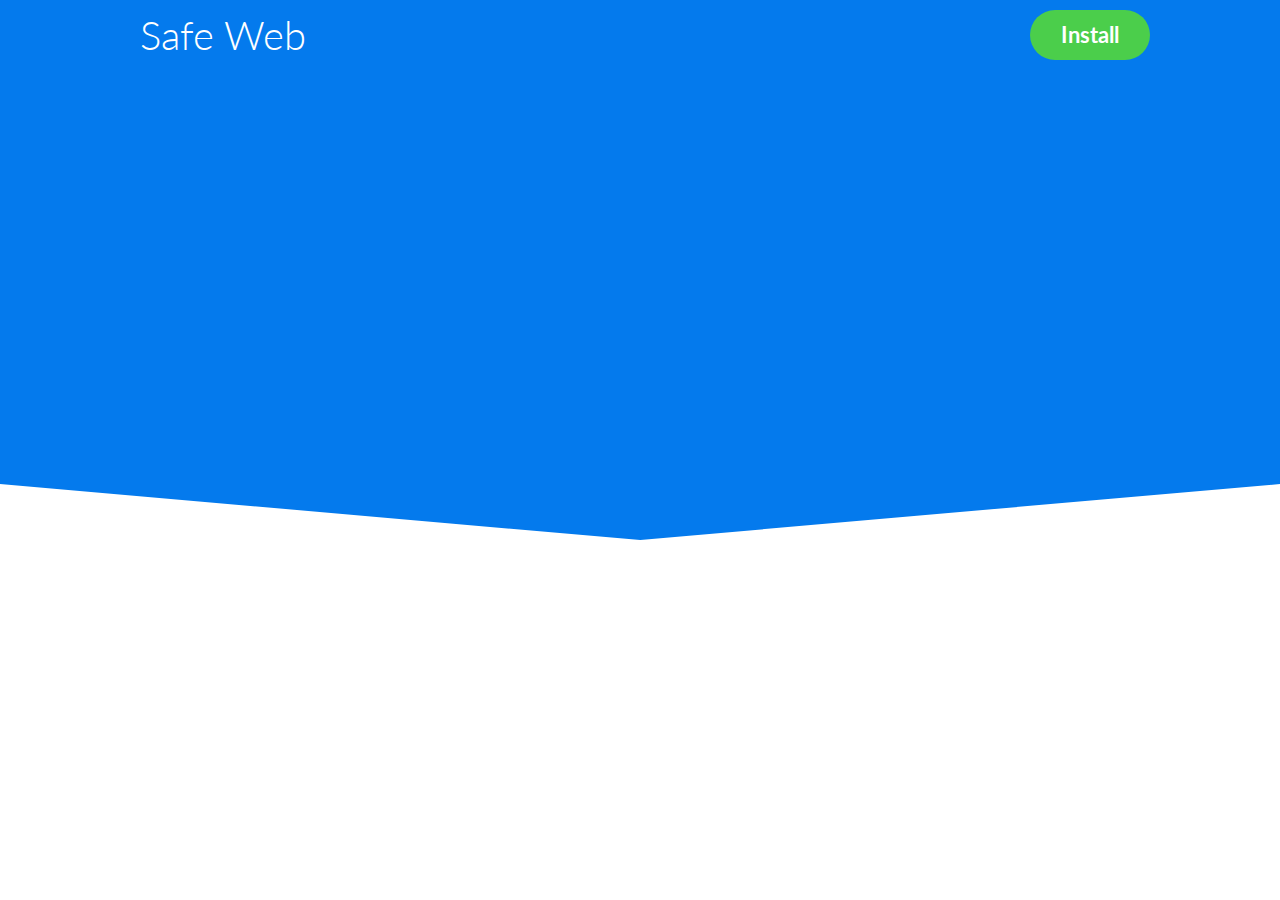
==== index.html @ 14d47bcd "Building Section 1" ====
<!DOCTYPE html>
<html lang="en">

<head>
    <meta charset="UTF-8">
    <meta name="viewport" content="width=device-width, initial-scale=1.0">
    <title>Safe Web</title>
    <link rel="stylesheet" href="style.css">
    <link rel="stylesheet" href="utility.css">
</head>

<body>

    <!-- Navbar -->
    <div class="navbar">
        <div class="container flex">
            <h1 class="logo">Safe Web</h1>
            <nav>
                <a href="#" class="btn">Install</a>
            </nav>
        </div>
    </div>

    <!-- Section 1 -->
    <section class="section1">
        <div class="container">

        </div>
    </section>

</body>

</html>
---- style.css ----
@import url('https://fonts.googleapis.com/css2?family=Lato:wght@300&display=swap');

:root {
    --primary-color: #047aed;
}

* {
    box-sizing: border-box;
    padding: 0;
    margin: 0;
}

body {
    font-family: 'Lato', sans-serif;
    line-height: 1.6;
}

h1,
h2 {
    font-weight: 300;
    line-height: 1.2;
    margin: 0 10px;
}

p {
    margin: 0 10px;
}


/* Navbar starts */
.navbar .logo {
    font-size: 40px;
    color: #fff;
}

.navbar {
    height: 70px;
    background-color: var(--primary-color);
}

.navbar .flex {
    justify-content: space-between;
}

.navbar .btn {
    border-radius: 30px;
    width: 120px;
    font-size: 22px;
    height: 50px;
}

/* Navbar Ends */


/* Section 1 */

.section1 {
    height: 500px;
    background-color: var(--primary-color);
    position: relative;
}

.section1::before {
    content: '';
    position: absolute;
    height: 100px;
    bottom: -70px;
    right: 0;
    left: 0;
    background-color: #fff;
    transform: skewY(-5deg);
    -webkit-transform: skewY(-5deg);
    -moz-transform: skewY(-5deg);
    -ms-transform: skewY(-5deg);
}

.section1::after {
    content: '';
    position: absolute;
    height: 100px;
    bottom: -70px;
    right: 0;
    left: 0;
    background-color: #fff;
    transform: skewY(5deg);
    -webkit-transform: skewY(5deg);
    -moz-transform: skewY(5deg);
    -ms-transform: skewY(5deg);
}


/* Section 1 Ends */


/* Responsive Navbar */
@media (max-width: 700px) {
    .navbar .flex {
        justify-content: center;
    }

    .navbar .btn {
        display: none;
    }
}
---- utility.css ----
.btn {
    display: inline-block;
    border: none;
    border-radius: 10px;
    padding: 7px 0;
    background-color: rgb(75, 206, 75);
    color: #fff;
    font-weight: bolder;
    font-size: 20px;
    outline: none;
    text-decoration: none;
    text-align: center;
}

.btn:hover {
    transform: scale(0.96);
}

.flex {
    display: flex;
    justify-content: center;
    align-items: center;
    height: 100%;
}

.container {
    max-width: 1100px;
    margin: 0 auto;
    overflow: auto;
    padding: 0 40px;
}
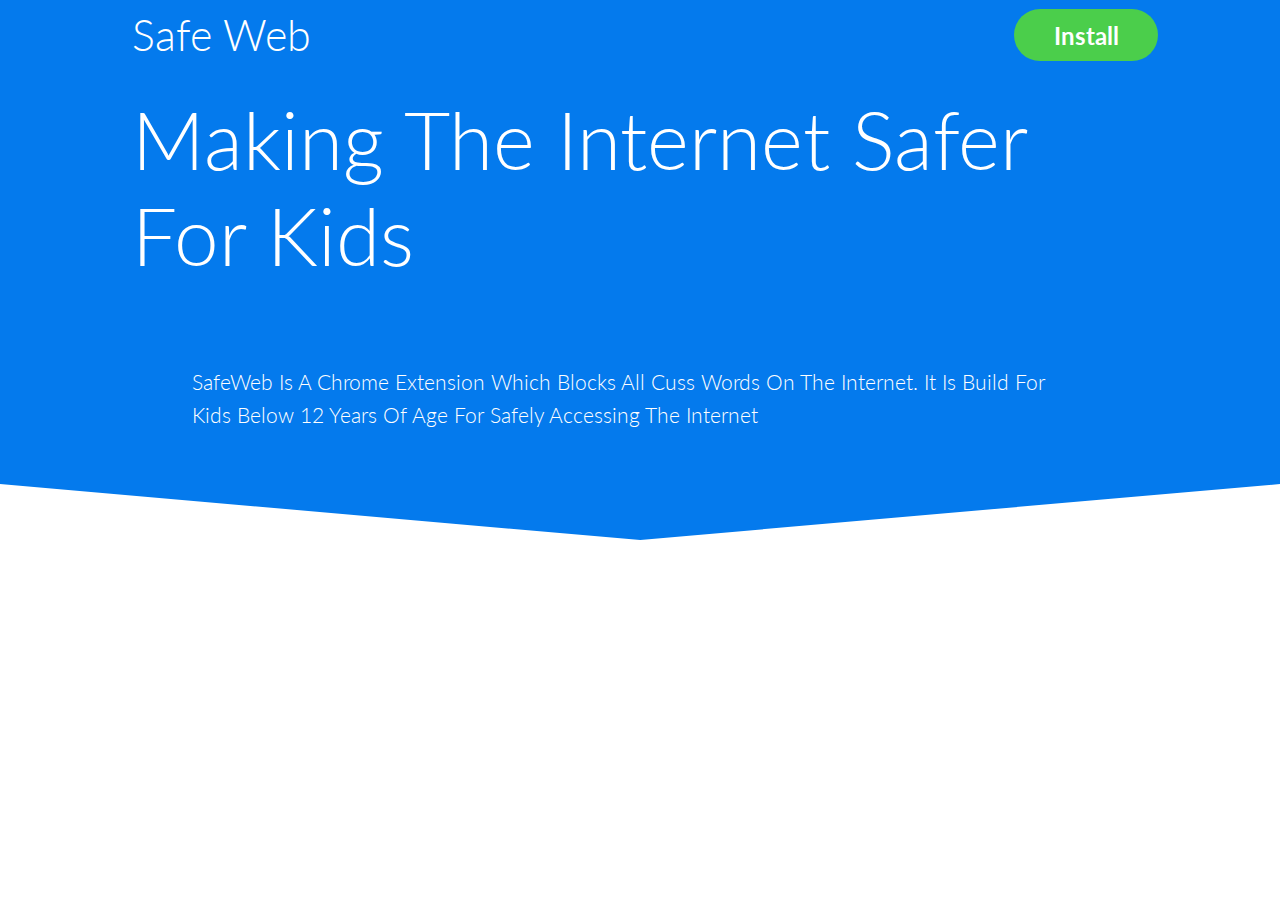
==== commit 497d72c0: "Made navbar and section1 responsive" ====
--- a/index.html
+++ b/index.html
@@ -23,8 +23,17 @@
 
     <!-- Section 1 -->
     <section class="section1">
-        <div class="container">
-
+        <div class="container flex">
+            <div class="section1-headline">
+                <h1 class="headline">Making The Internet Safer For Kids</h1>
+            </div>
+            <div class="section1-para">
+                <p class="para">
+                    SafeWeb Is A Chrome Extension Which Blocks All Cuss Words On
+                    The Internet. It Is Build For Kids Below 12 Years Of Age For Safely
+                    Accessing The Internet
+                </p>
+            </div>
         </div>
     </section>
 
--- a/style.css
+++ b/style.css
@@ -29,7 +29,7 @@
 
 /* Navbar starts */
 .navbar .logo {
-    font-size: 40px;
+    font-size: 2.7rem;
     color: #fff;
 }
 
@@ -44,9 +44,9 @@
 
 .navbar .btn {
     border-radius: 30px;
-    width: 120px;
-    font-size: 22px;
-    height: 50px;
+    width: 9rem;
+    font-size: 1.5rem;
+    height: 3.2rem;
 }
 
 /* Navbar Ends */
@@ -88,12 +88,35 @@
     -ms-transform: skewY(5deg);
 }
 
+.section1 .flex {
+    flex-direction: column;
+}
+
+.section1-headline {
+    position: relative;
+    bottom: 100px;
+    padding: 2rem 0;
+    font-size: 2.5rem;
+    color: #fff;
+    font-weight: 700;
+}
+
+.section1-para {
+    position: relative;
+    bottom: 50px;
+    font-size: 1.3rem;
+    color: #fff;
+    font-weight: 300;
+    margin: 0 60px;
+}
+
+
 
 /* Section 1 Ends */
 
 
 /* Responsive Navbar */
-@media (max-width: 700px) {
+@media (max-width: 1100px) {
     .navbar .flex {
         justify-content: center;
     }
@@ -101,4 +124,23 @@
     .navbar .btn {
         display: none;
     }
+
+    .section1 .flex {
+        align-items: center;
+    }
+
+    .section1-para {
+        margin: 0 0;
+    }
+}
+
+@media (max-width: 800px) {
+    .section1-headline {
+        font-size: 1.7rem;
+    }
+
+    .section1-para {
+        margin: 0 0;
+        font-size: 1rem;
+    }
 }--- a/utility.css
+++ b/utility.css
@@ -2,11 +2,11 @@
     display: inline-block;
     border: none;
     border-radius: 10px;
-    padding: 7px 0;
+    padding: 0.5rem 0;
     background-color: rgb(75, 206, 75);
     color: #fff;
     font-weight: bolder;
-    font-size: 20px;
+    font-size: 1.5rem;
     outline: none;
     text-decoration: none;
     text-align: center;
@@ -27,5 +27,5 @@
     max-width: 1100px;
     margin: 0 auto;
     overflow: auto;
-    padding: 0 40px;
+    padding: 0 2rem;
 }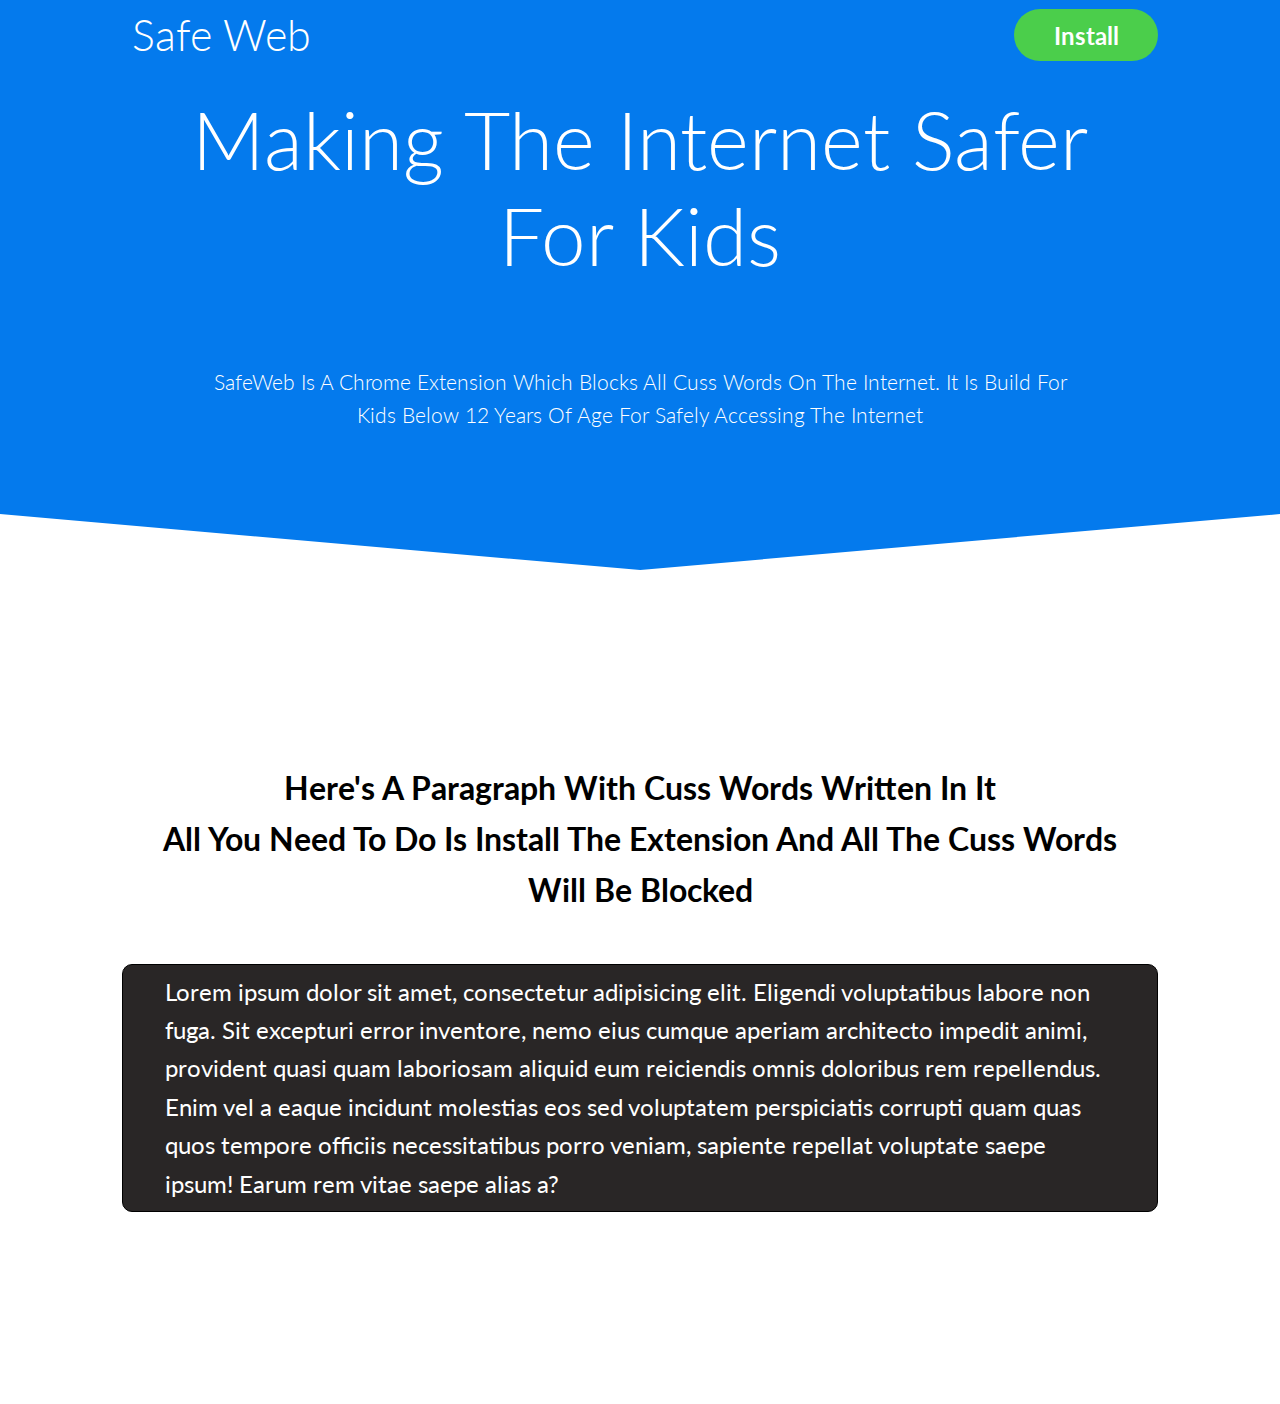
==== commit 6148d84a: "Section 2 added" ====
--- a/index.html
+++ b/index.html
@@ -37,6 +37,27 @@
         </div>
     </section>
 
+    <section class="section2">
+        <div class="container">
+            <div class="section2-text flex">
+                <h1 class="section2-heading">
+                    Here's A Paragraph With Cuss Words Written In It<br>
+                    All You Need To Do Is Install The Extension And All The Cuss Words Will Be Blocked
+                </h1>
+                <div class="box">
+                    <p class="section2-para">
+                        Lorem ipsum dolor sit amet, consectetur adipisicing elit. Eligendi voluptatibus labore non fuga.
+                        Sit excepturi error inventore, nemo eius cumque aperiam architecto impedit animi, provident
+                        quasi quam laboriosam aliquid eum reiciendis omnis doloribus rem repellendus. Enim vel a eaque
+                        incidunt molestias eos sed voluptatem perspiciatis corrupti quam quas quos tempore officiis
+                        necessitatibus porro veniam, sapiente repellat voluptate saepe ipsum! Earum rem vitae saepe
+                        alias a?
+                    </p>
+                </div>
+            </div>
+        </div>
+    </section>
+
 </body>
 
 </html>--- a/style.css
+++ b/style.css
@@ -63,7 +63,7 @@
 .section1::before {
     content: '';
     position: absolute;
-    height: 100px;
+    height: 70px;
     bottom: -70px;
     right: 0;
     left: 0;
@@ -77,7 +77,7 @@
 .section1::after {
     content: '';
     position: absolute;
-    height: 100px;
+    height: 70px;
     bottom: -70px;
     right: 0;
     left: 0;
@@ -99,6 +99,7 @@
     font-size: 2.5rem;
     color: #fff;
     font-weight: 700;
+    text-align: center;
 }
 
 .section1-para {
@@ -108,11 +109,45 @@
     color: #fff;
     font-weight: 300;
     margin: 0 60px;
+    text-align: center;
 }
 
 
 
 /* Section 1 Ends */
+
+
+
+/* Section2 Starts */
+
+.section2 {
+    margin: 12rem 0;
+}
+
+.section2-heading {
+    font-size: 2rem;
+    line-height: 1.6;
+    text-align: center;
+    margin-bottom: 3rem;
+    font-weight: bold;
+}
+
+.section2-para {
+    font-size: 1.5rem;
+}
+
+.section2-text .box {
+    padding: 0.5rem 2rem;
+    border: 1px solid black;
+    border-radius: 10px;
+    background-color: rgb(41, 38, 38);
+    color: #fff;
+}
+
+/* Section2 Ends */
+
+
+
 
 
 /* Responsive Navbar */
@@ -136,11 +171,21 @@
 
 @media (max-width: 800px) {
     .section1-headline {
-        font-size: 1.7rem;
+        font-size: 2rem;
     }
 
     .section1-para {
         margin: 0 0;
         font-size: 1rem;
     }
+}
+
+@media (max-width: 400px) {
+    .section1-headline {
+        font-size: 1.5rem;
+    }
+
+    .section1-para {
+        font-size: 1rem;
+    }
 }--- a/utility.css
+++ b/utility.css
@@ -18,6 +18,7 @@
 
 .flex {
     display: flex;
+    flex-wrap: wrap;
     justify-content: center;
     align-items: center;
     height: 100%;
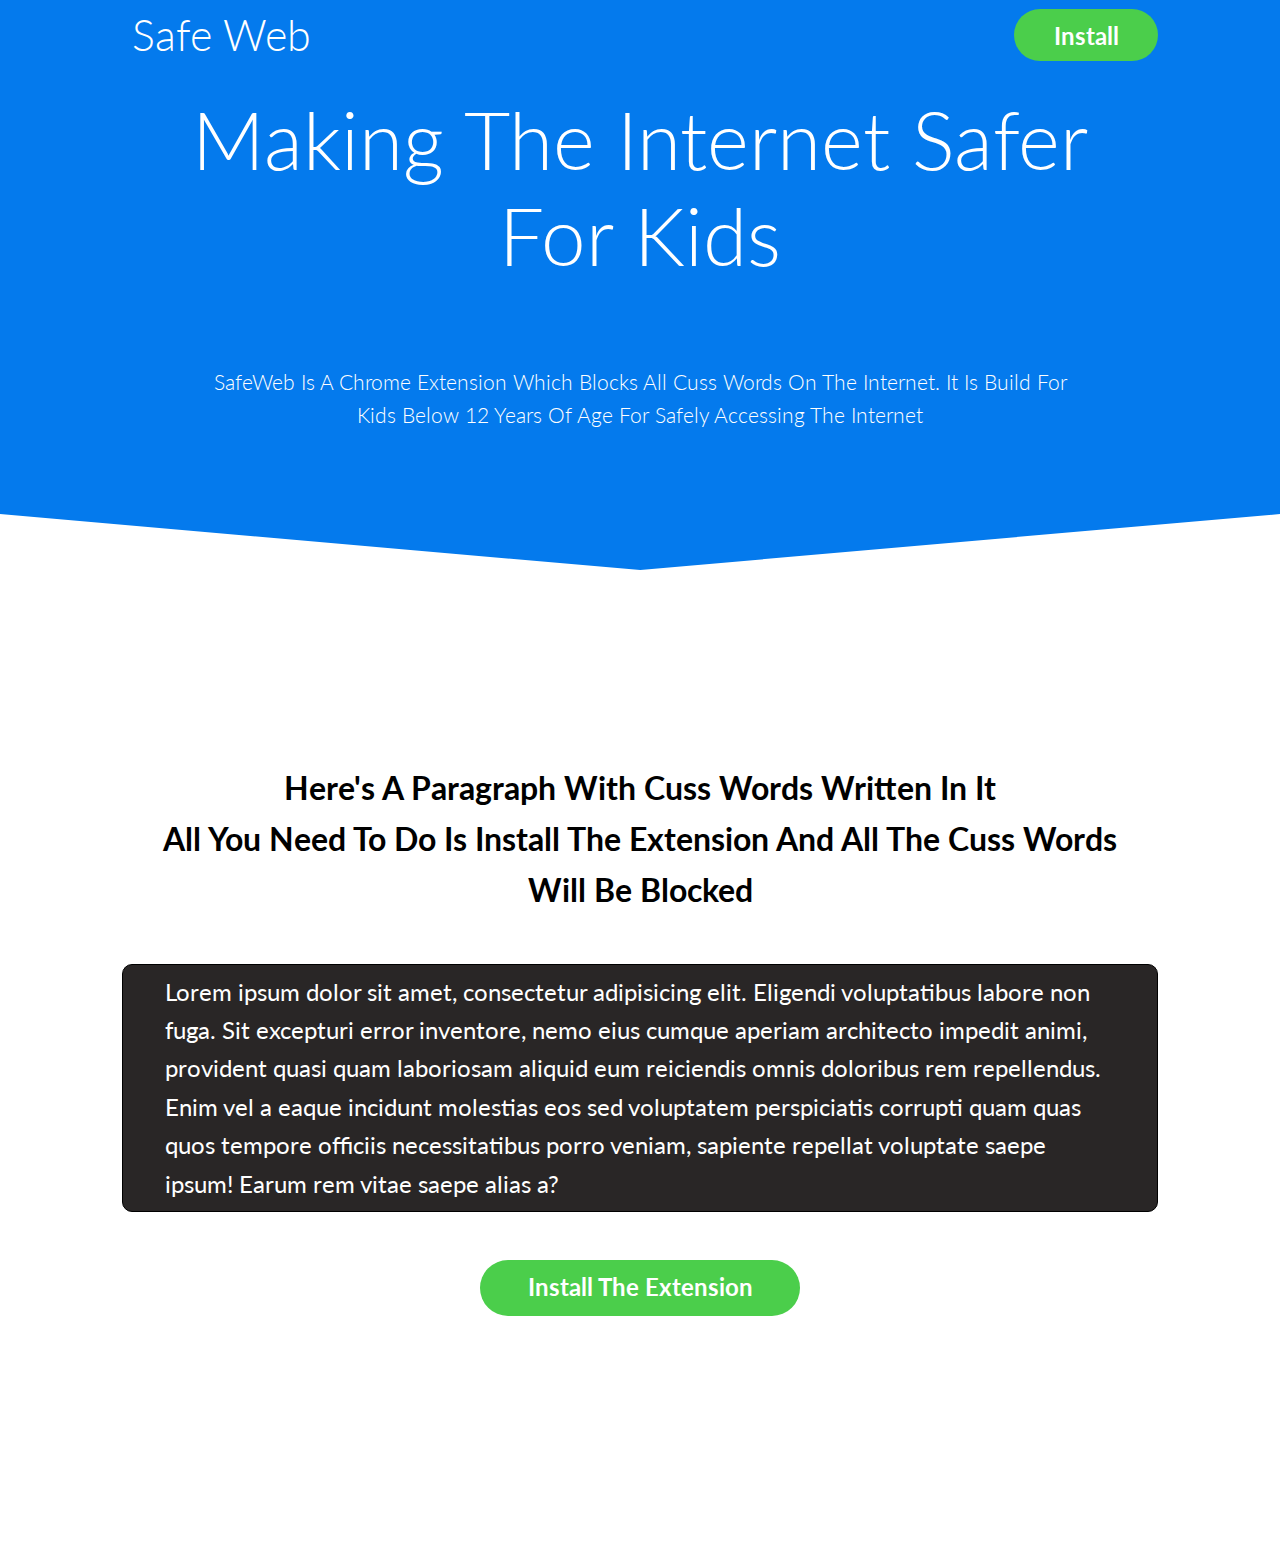
==== commit 06a83c29: "Updated" ====
--- a/index.html
+++ b/index.html
@@ -38,8 +38,8 @@
     </section>
 
     <section class="section2">
-        <div class="container">
-            <div class="section2-text flex">
+        <div class="container flex">
+            <div class="section2-text">
                 <h1 class="section2-heading">
                     Here's A Paragraph With Cuss Words Written In It<br>
                     All You Need To Do Is Install The Extension And All The Cuss Words Will Be Blocked
@@ -55,6 +55,9 @@
                     </p>
                 </div>
             </div>
+            <div class="section2-btn">
+                <a href="#" class="btn">Install The Extension</a>
+            </div>
         </div>
     </section>
 
--- a/style.css
+++ b/style.css
@@ -144,6 +144,14 @@
     color: #fff;
 }
 
+.section2-btn .btn {
+    border-radius: 30px;
+    width: 20rem;
+    font-size: 1.5rem;
+    height: 3.5rem;
+    margin: 3rem auto;
+}
+
 /* Section2 Ends */
 
 
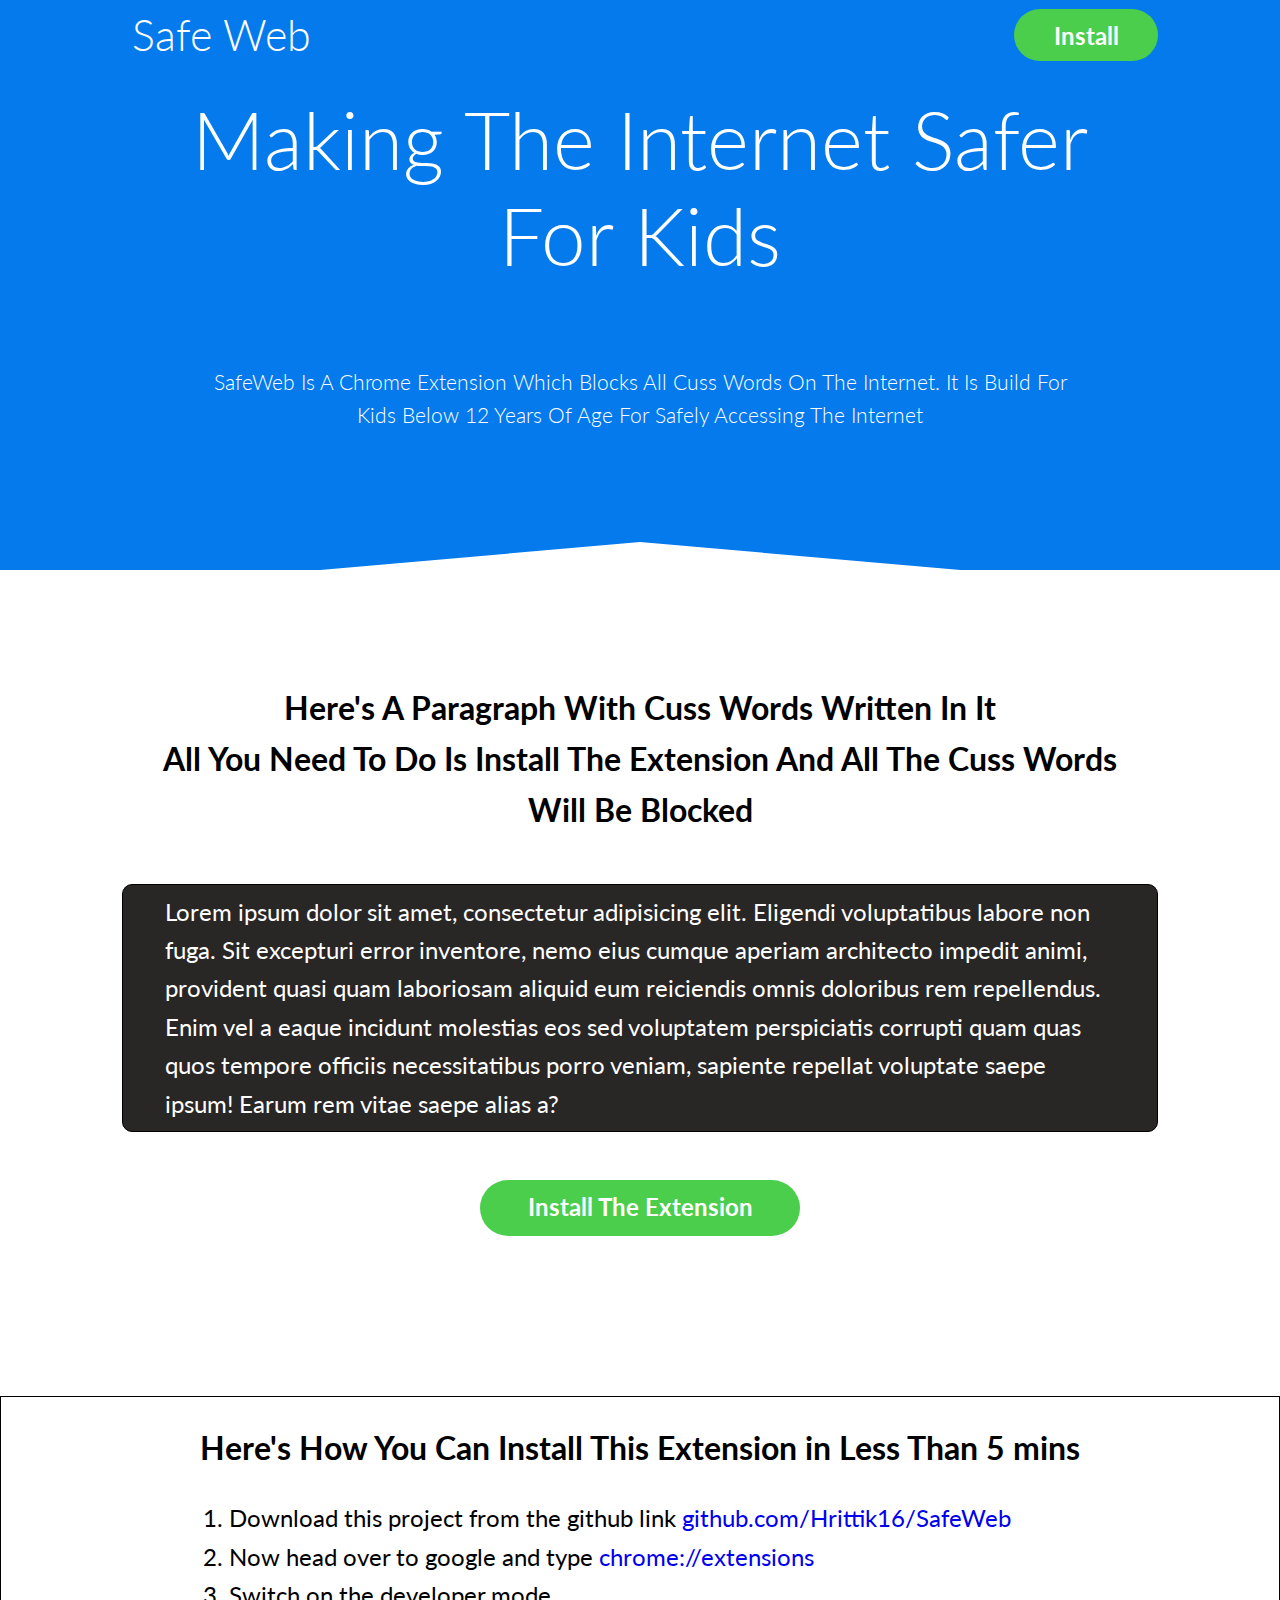
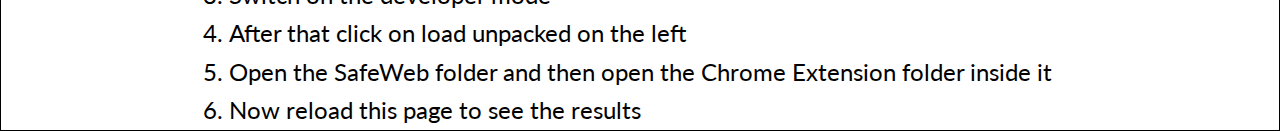
==== commit fdf22092: "Section3 added" ====
--- a/index.html
+++ b/index.html
@@ -61,6 +61,31 @@
         </div>
     </section>
 
+    <section class="section3">
+        <div class="container flex">
+            <div class="section3-text">
+                <h1 class="section3-heading">
+                    Here's How You Can Install This Extension in Less Than 5 mins
+                </h1>
+            </div>
+            <div class="section3-installation">
+                <ol>
+                    <li class="points">Download this project from the github link <a
+                            href="https://www.github.com/Hrittik16/SafeWeb"
+                            target="_blank">github.com/Hrittik16/SafeWeb</a>
+                    </li>
+                    <li class="points">Now head over to google and type <a href="chrome://extensions/"
+                            target="_blank">chrome://extensions</a>
+                    </li>
+                    <li class="points">Switch on the developer mode</li>
+                    <li class="points">After that click on load unpacked on the left</li>
+                    <li class="points">Open the SafeWeb folder and then open the Chrome Extension folder inside it</li>
+                    <li class="points">Now reload this page to see the results</li>
+                </ol>
+            </div>
+        </div>
+    </section>
+
 </body>
 
 </html>--- a/style.css
+++ b/style.css
@@ -26,6 +26,10 @@
     margin: 0 10px;
 }
 
+a {
+    text-decoration: none;
+}
+
 
 /* Navbar starts */
 .navbar .logo {
@@ -65,7 +69,7 @@
     position: absolute;
     height: 70px;
     bottom: -70px;
-    right: 0;
+    right: 50%;
     left: 0;
     background-color: #fff;
     transform: skewY(-5deg);
@@ -80,7 +84,7 @@
     height: 70px;
     bottom: -70px;
     right: 0;
-    left: 0;
+    left: 50%;
     background-color: #fff;
     transform: skewY(5deg);
     -webkit-transform: skewY(5deg);
@@ -121,7 +125,7 @@
 /* Section2 Starts */
 
 .section2 {
-    margin: 12rem 0;
+    margin-top: 7rem;
 }
 
 .section2-heading {
@@ -152,7 +156,35 @@
     margin: 3rem auto;
 }
 
+
 /* Section2 Ends */
+
+
+
+/* Section3 Starts */
+
+.section3 {
+    position: relative;
+    top: 7rem;
+    border: 1px solid black;
+}
+
+.section3-text {
+    padding: 2rem;
+}
+
+.section3-heading {
+    font-weight: bold;
+    font-size: 2rem;
+}
+
+.section3-installation {
+    font-size: 1.5rem;
+}
+
+
+/* Section3 Ends */
+
 
 
 
@@ -196,4 +228,12 @@
     .section1-para {
         font-size: 1rem;
     }
+
+    .section2-heading {
+        font-size: 1.5rem;
+    }
+
+    .section2-para {
+        font-size: 1rem;
+    }
 }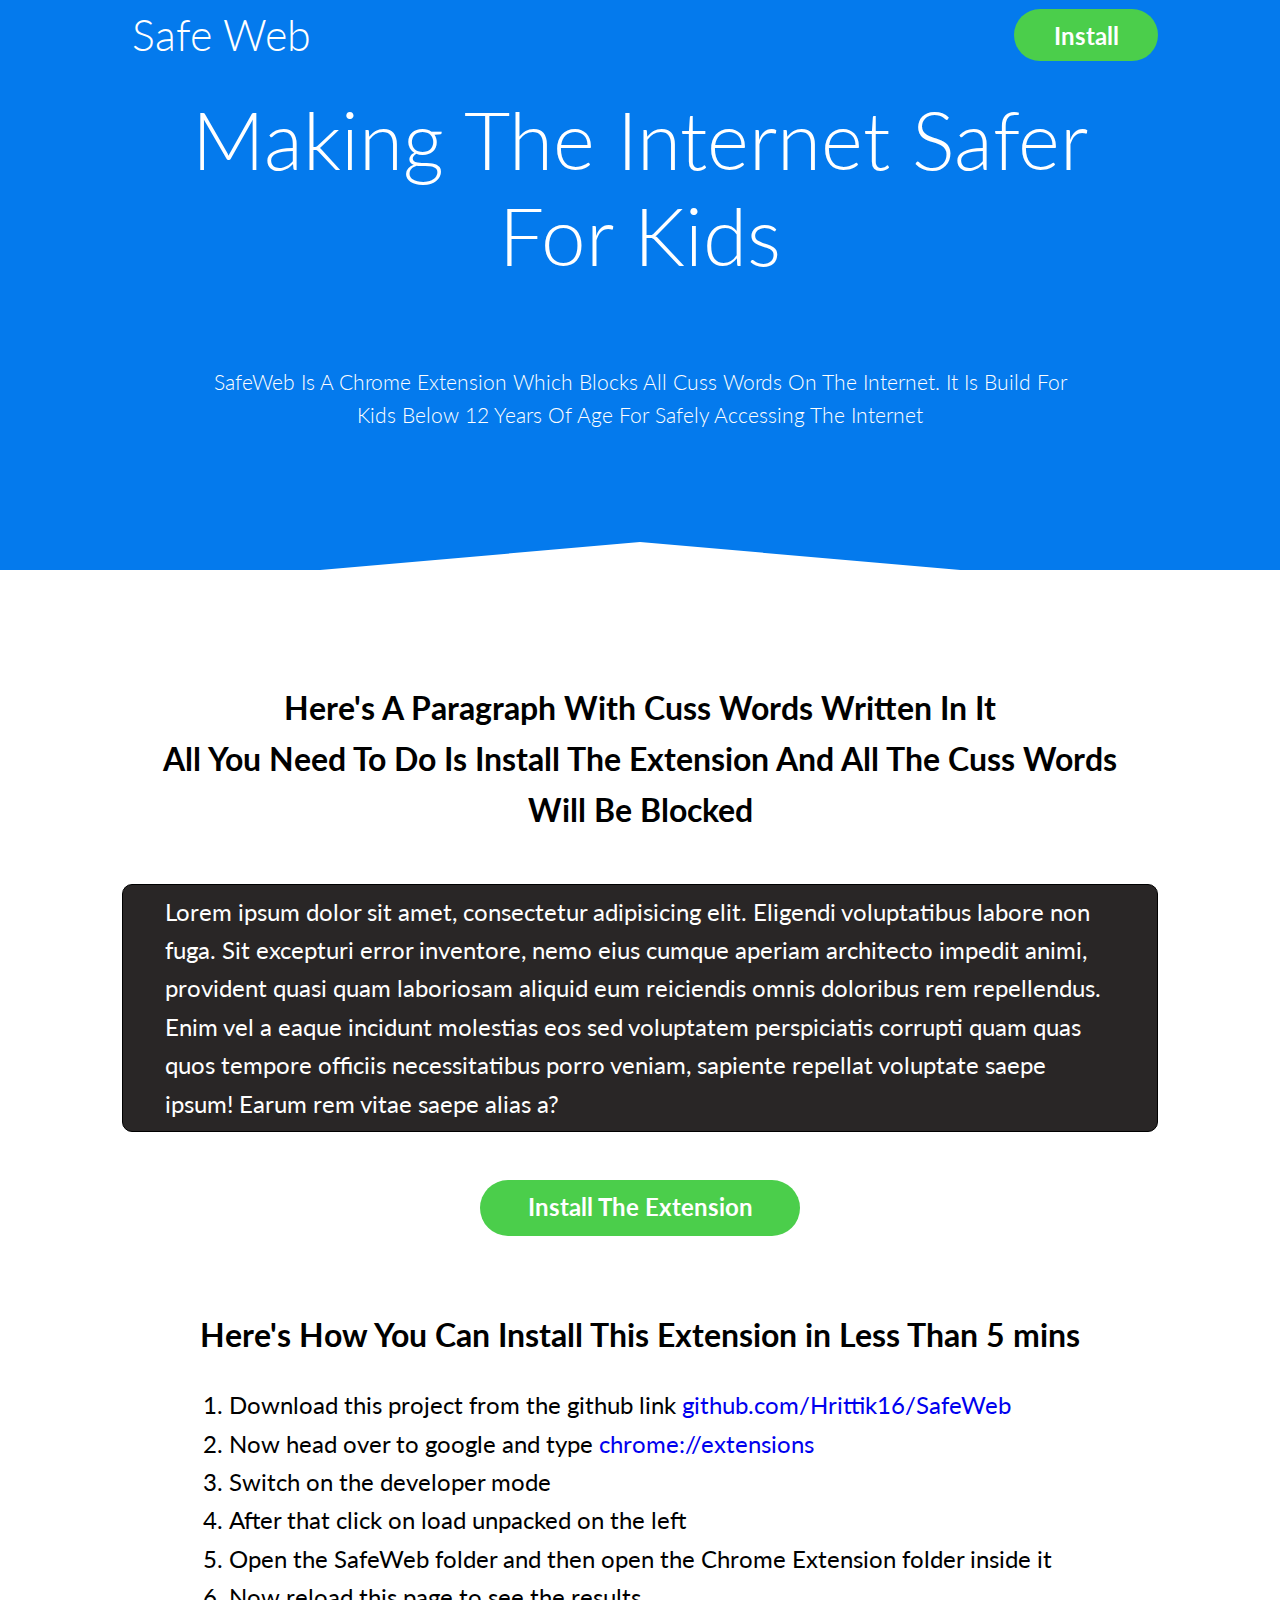
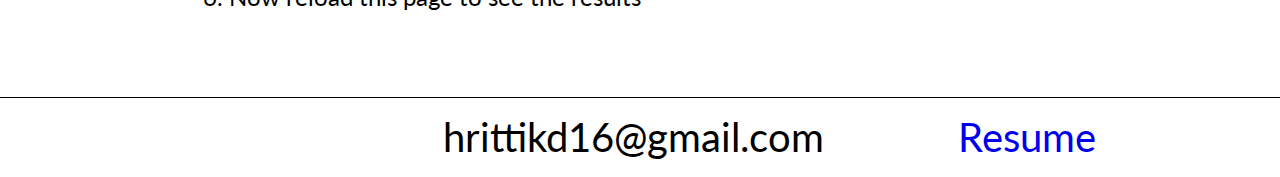
==== commit dbb5561a: "Footer Added" ====
--- a/index.html
+++ b/index.html
@@ -7,6 +7,9 @@
     <title>Safe Web</title>
     <link rel="stylesheet" href="style.css">
     <link rel="stylesheet" href="utility.css">
+    <link rel="stylesheet" href="https://cdnjs.cloudflare.com/ajax/libs/font-awesome/5.15.1/css/all.min.css"
+        integrity="sha512-+4zCK9k+qNFUR5X+cKL9EIR+ZOhtIloNl9GIKS57V1MyNsYpYcUrUeQc9vNfzsWfV28IaLL3i96P9sdNyeRssA=="
+        crossorigin="anonymous" />
 </head>
 
 <body>
@@ -16,7 +19,7 @@
         <div class="container flex">
             <h1 class="logo">Safe Web</h1>
             <nav>
-                <a href="#" class="btn">Install</a>
+                <a href="#install" class="btn">Install</a>
             </nav>
         </div>
     </div>
@@ -37,6 +40,7 @@
         </div>
     </section>
 
+    <!-- Section 2 -->
     <section class="section2">
         <div class="container flex">
             <div class="section2-text">
@@ -56,15 +60,17 @@
                 </div>
             </div>
             <div class="section2-btn">
-                <a href="#" class="btn">Install The Extension</a>
+                <a href="#install" class="btn">Install The Extension</a>
             </div>
         </div>
     </section>
 
+
+    <!-- Section 3 -->
     <section class="section3">
         <div class="container flex">
             <div class="section3-text">
-                <h1 class="section3-heading">
+                <h1 id="install" class="section3-heading">
                     Here's How You Can Install This Extension in Less Than 5 mins
                 </h1>
             </div>
@@ -86,6 +92,31 @@
         </div>
     </section>
 
+
+    <!-- Footer -->
+    <footer class="footer">
+        <div class="container flex">
+            <div class="linkedin">
+                <a href="https://linkedin.com/in/Hrittik16" target="_blank">
+                    <i class="fab fa-linkedin"></i>
+                </a>
+            </div>
+            <div class="github">
+                <a href="https://github.com/Hrittik16" target="_blank">
+                    <i class="fab fa-github"></i>
+                </a>
+            </div>
+            <div class="email">
+                <p>hrittikd16@gmail.com</p>
+            </div>
+            <div class="resume">
+                <a href="https://drive.google.com/file/d/1fHw0yfHuKKbWUNngnU1kj4gO0nynH0OT/view" class="resume"
+                    target="_blank">Resume</a>
+            </div>
+        </div>
+    </footer>
+
+
 </body>
 
 </html>--- a/style.css
+++ b/style.css
@@ -8,6 +8,10 @@
     box-sizing: border-box;
     padding: 0;
     margin: 0;
+}
+
+html {
+    scroll-behavior: smooth;
 }
 
 body {
@@ -164,9 +168,7 @@
 /* Section3 Starts */
 
 .section3 {
-    position: relative;
-    top: 7rem;
-    border: 1px solid black;
+    margin-bottom: 5rem;
 }
 
 .section3-text {
@@ -186,7 +188,34 @@
 /* Section3 Ends */
 
 
-
+/* Footer Starts */
+
+.footer {
+    border-top: 1px solid black;
+    height: 80px;
+}
+
+.footer .flex {
+    justify-content: space-around;
+}
+
+.footer .linkedin {
+    font-size: 2.5rem;
+}
+
+.footer .github {
+    font-size: 2.5rem;
+}
+
+.footer .email {
+    font-size: 2.5rem;
+}
+
+.footer .resume {
+    font-size: 2.5rem;
+}
+
+/* Footer Ends */
 
 
 
@@ -218,6 +247,22 @@
         margin: 0 0;
         font-size: 1rem;
     }
+
+    .footer {
+        height: 300px;
+    }
+
+    .footer .flex {
+        flex-direction: column;
+    }
+
+    .footer .email {
+        font-size: 2rem;
+    }
+
+    .footer .resume {
+        font-size: 2rem;
+    }
 }
 
 @media (max-width: 400px) {
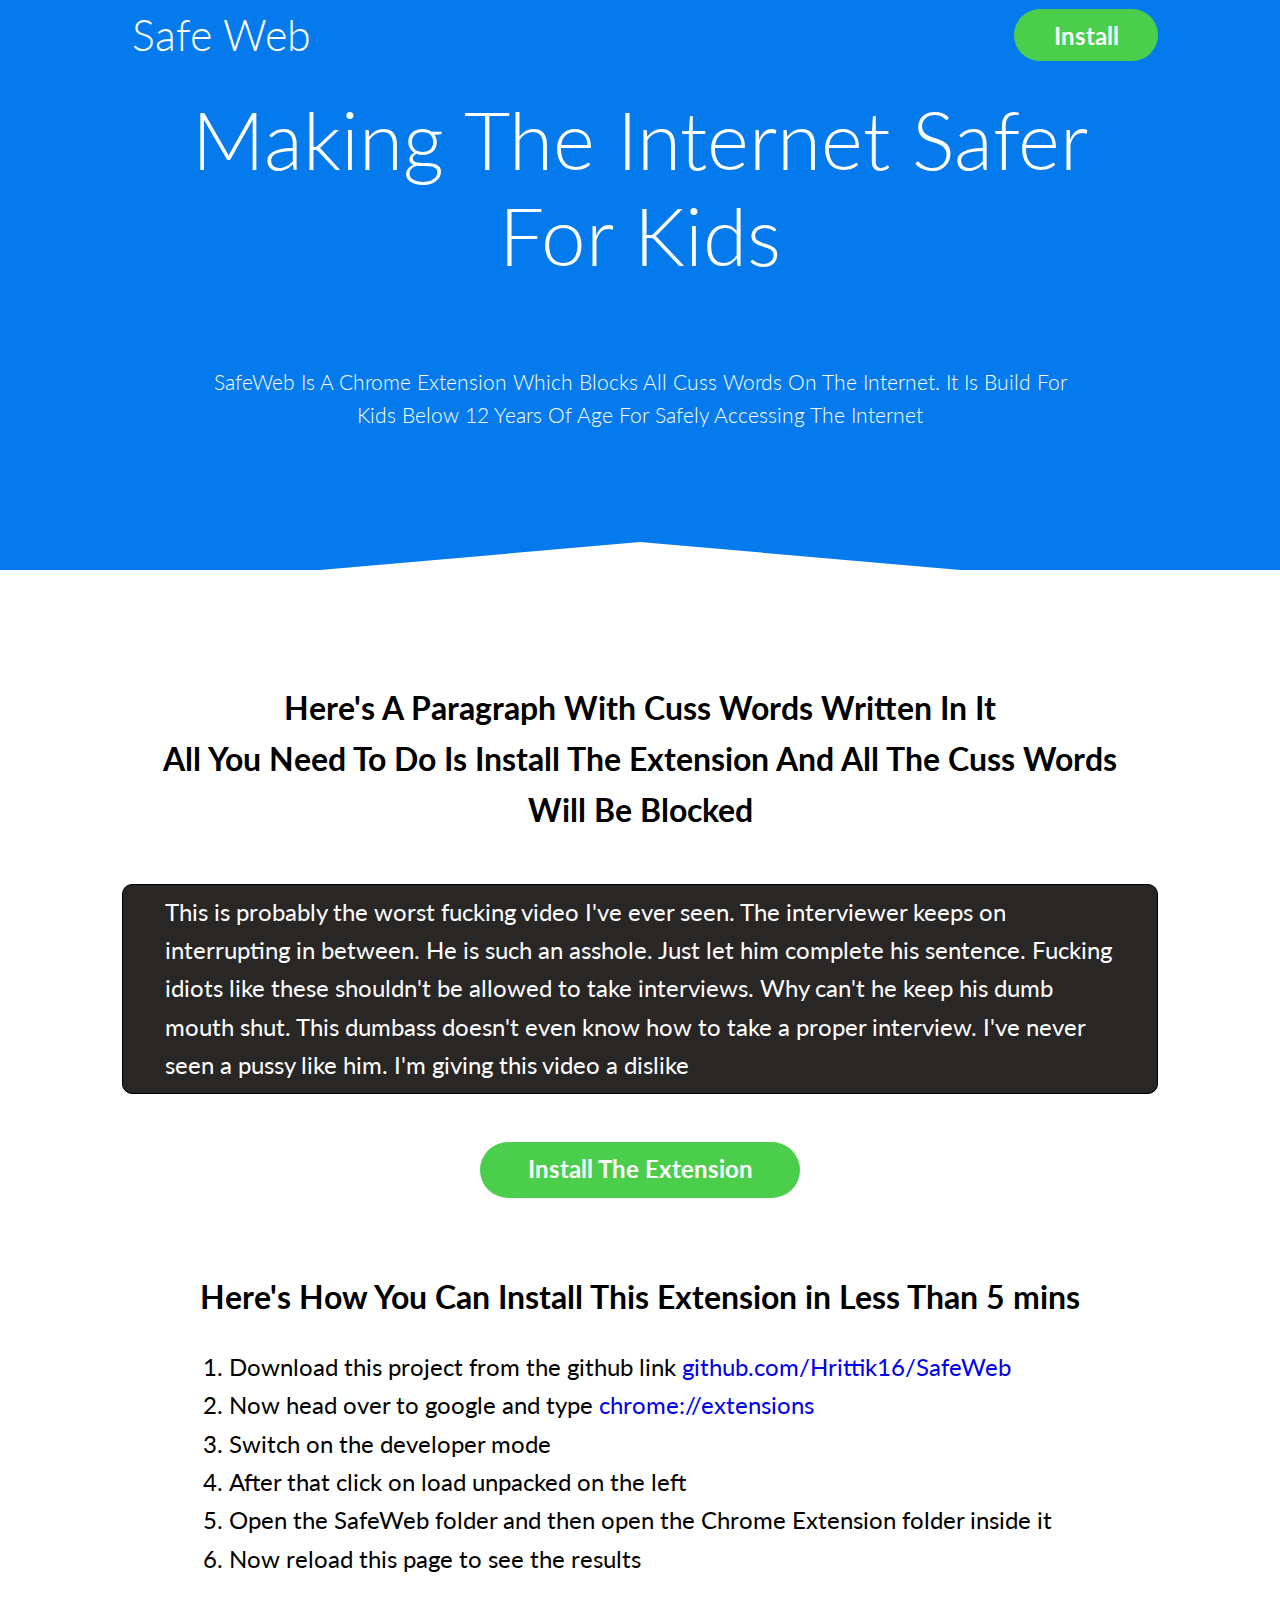
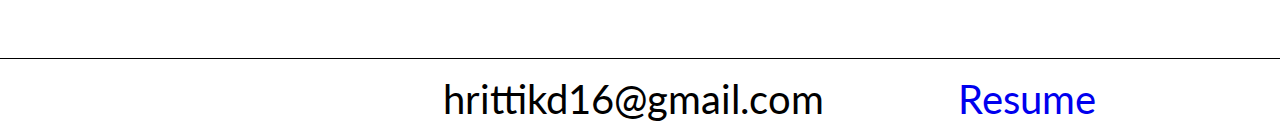
==== commit 9aabc5d4: "Paragraph Updated" ====
--- a/index.html
+++ b/index.html
@@ -50,12 +50,11 @@
                 </h1>
                 <div class="box">
                     <p class="section2-para">
-                        Lorem ipsum dolor sit amet, consectetur adipisicing elit. Eligendi voluptatibus labore non fuga.
-                        Sit excepturi error inventore, nemo eius cumque aperiam architecto impedit animi, provident
-                        quasi quam laboriosam aliquid eum reiciendis omnis doloribus rem repellendus. Enim vel a eaque
-                        incidunt molestias eos sed voluptatem perspiciatis corrupti quam quas quos tempore officiis
-                        necessitatibus porro veniam, sapiente repellat voluptate saepe ipsum! Earum rem vitae saepe
-                        alias a?
+                        This is probably the worst fucking video I've ever seen. The interviewer keeps on interrupting
+                        in between. He is such an asshole. Just let him complete his sentence. Fucking idiots like these
+                        shouldn't be allowed to take interviews. Why can't he keep his dumb mouth shut. This dumbass
+                        doesn't even know how to take a proper interview. I've never seen a pussy like him. I'm giving
+                        this video a dislike
                     </p>
                 </div>
             </div>
